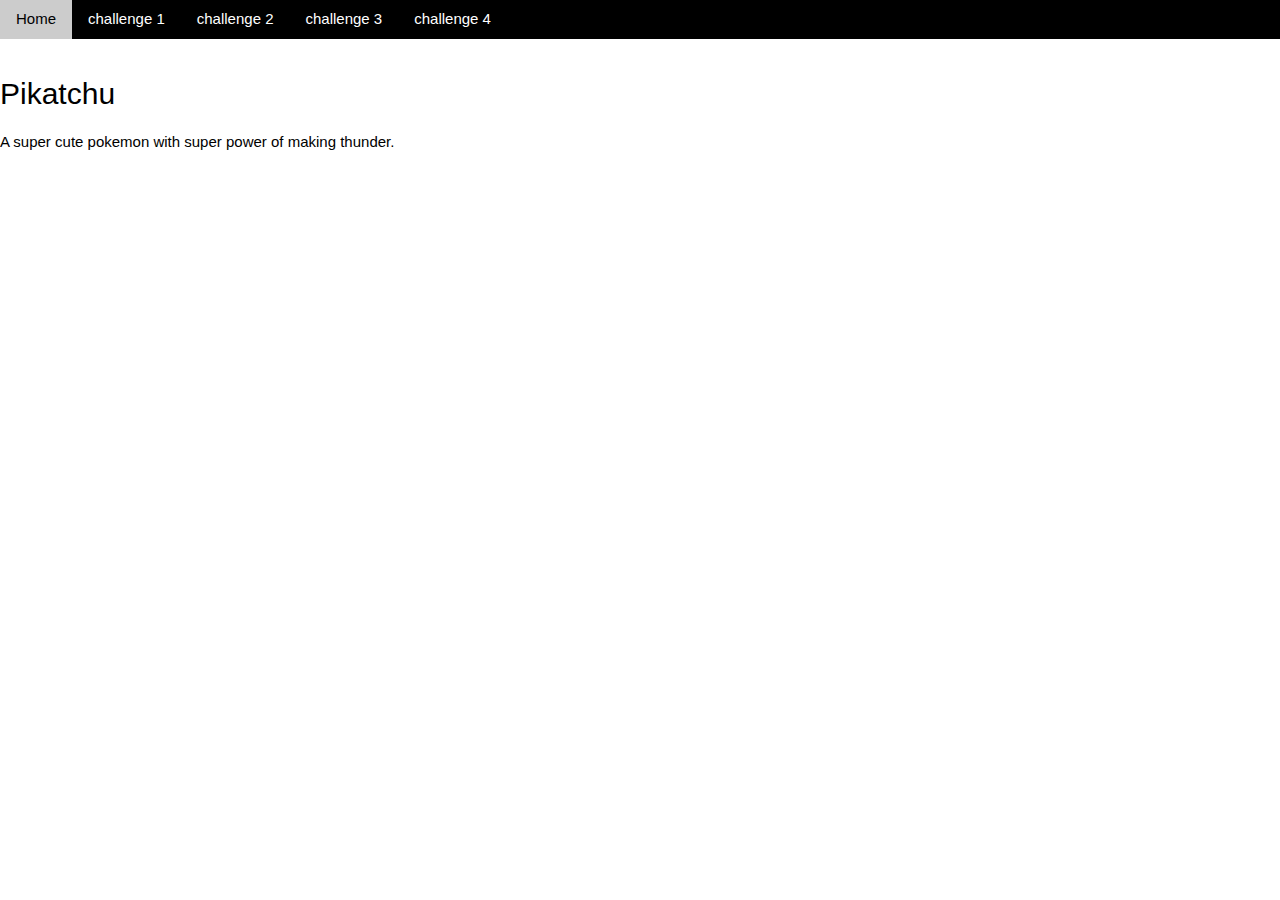
==== challenge2/index.html @ 4633c31f "Solved 1 and 2" ====
<!DOCTYPE html>
<html lang="en">

<head>
    <meta charset="UTF-8">
    <meta http-equiv="X-UA-Compatible" content="IE=edge">
    <meta name="viewport" content="width=device-width, initial-scale=1.0">
    <link rel="stylesheet" href="https://www.w3schools.com/w3css/4/w3.css">
    <title>CSS challenge</title>
</head>

<body>
    <!-- NAV BAR - DON'T TOUCH ME -->
    <div class="w3-bar w3-black">
        <a href="/index.html" class="w3-bar-item w3-button">Home</a>
        <a href="/challenge1/index.html" class="w3-bar-item w3-button">challenge 1</a>
        <a href="/challenge2/index.html" class="w3-bar-item w3-button">challenge 2</a>
        <a href="/challenge3/index.html" class="w3-bar-item w3-button">challenge 3</a>
        <a href="/challenge4/index.html" class="w3-bar-item w3-button">challenge 4</a>
    </div>


    <!-- YOUR CODE DOWN HERE . Remove the title and start coding  -->
    <div class="center">
        <div class="card">
          <img src="/assets/pika-profile.png" alt="" width="100px" />
          <h2>Pikatchu</h2>
          <p>A super cute pokemon with super power of making thunder.</p>
        </div>
      </div>

</body>

</html>
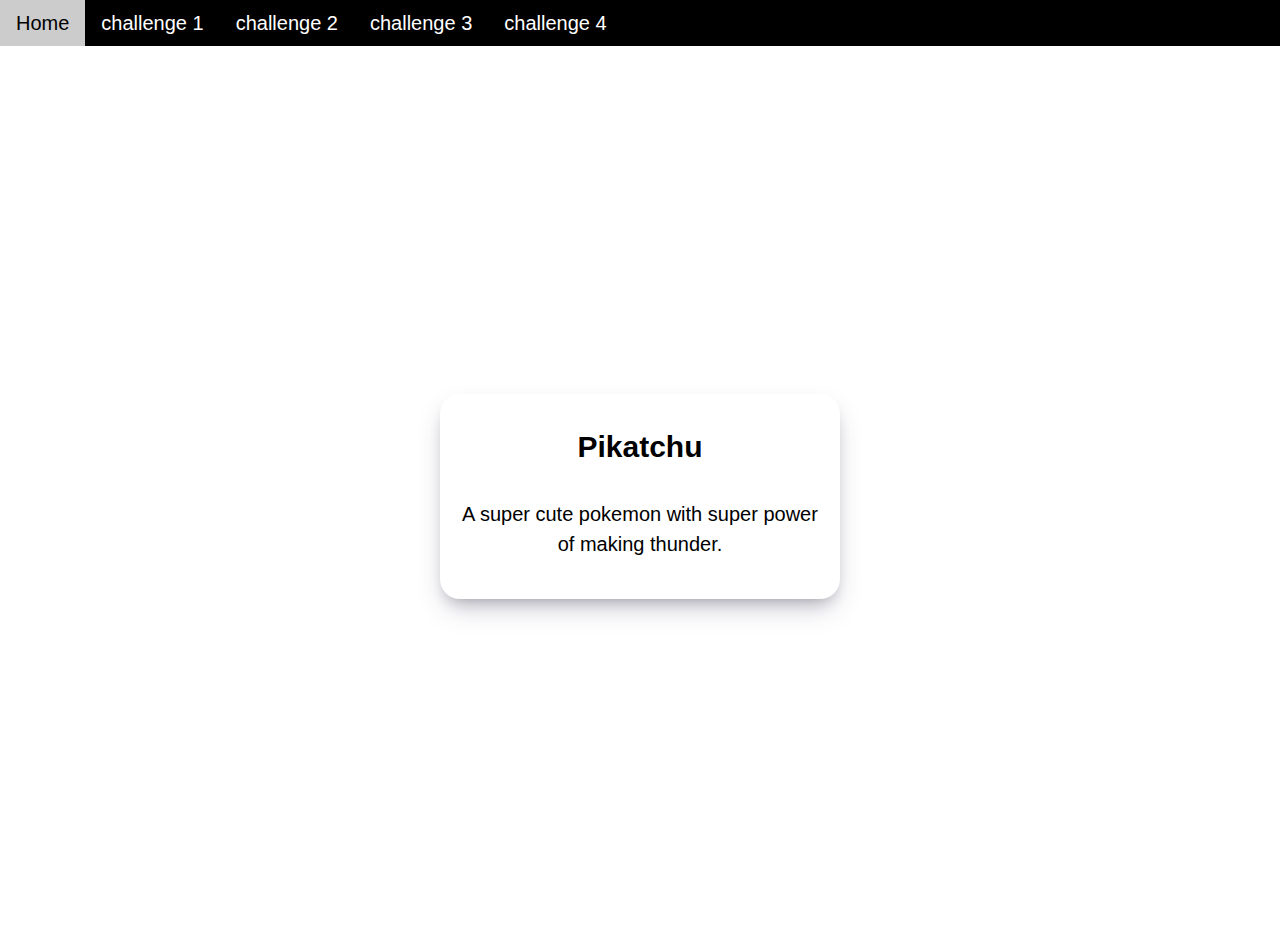
==== commit 9042802f: "Solved 1 & 2" ====
--- a/challenge2/index.html
+++ b/challenge2/index.html
@@ -7,6 +7,7 @@
     <meta name="viewport" content="width=device-width, initial-scale=1.0">
     <link rel="stylesheet" href="https://www.w3schools.com/w3css/4/w3.css">
     <title>CSS challenge</title>
+    <link rel="stylesheet" href="style.css">
 </head>
 
 <body>
--- a/challenge2/style.css
+++ b/challenge2/style.css
@@ -0,0 +1,34 @@
+body {
+    font-family: sans-serif;
+    font-size: 20px;
+    background-image: url("/assets/pokemon-bg.jpg");
+  }
+  
+  h2 {
+    font-weight: 800;
+  }
+  
+  .center {
+    height: 100vh;
+    display: flex;
+    align-items: center;
+    justify-content: center;
+  }
+  
+  .card {
+    width: 400px;
+    padding: 20px;
+    display: flex;
+    flex-direction: column;
+    align-items: center;
+    justify-content: center;
+    background: #fff;
+    border-radius: 20px;
+    text-align: center;
+    box-shadow: rgba(50, 50, 93, 0.25) 0px 13px 27px -5px,
+      rgba(0, 0, 0, 0.3) 0px 8px 16px -8px;
+  }
+  
+  img {
+    border-radius: 50px;
+  }